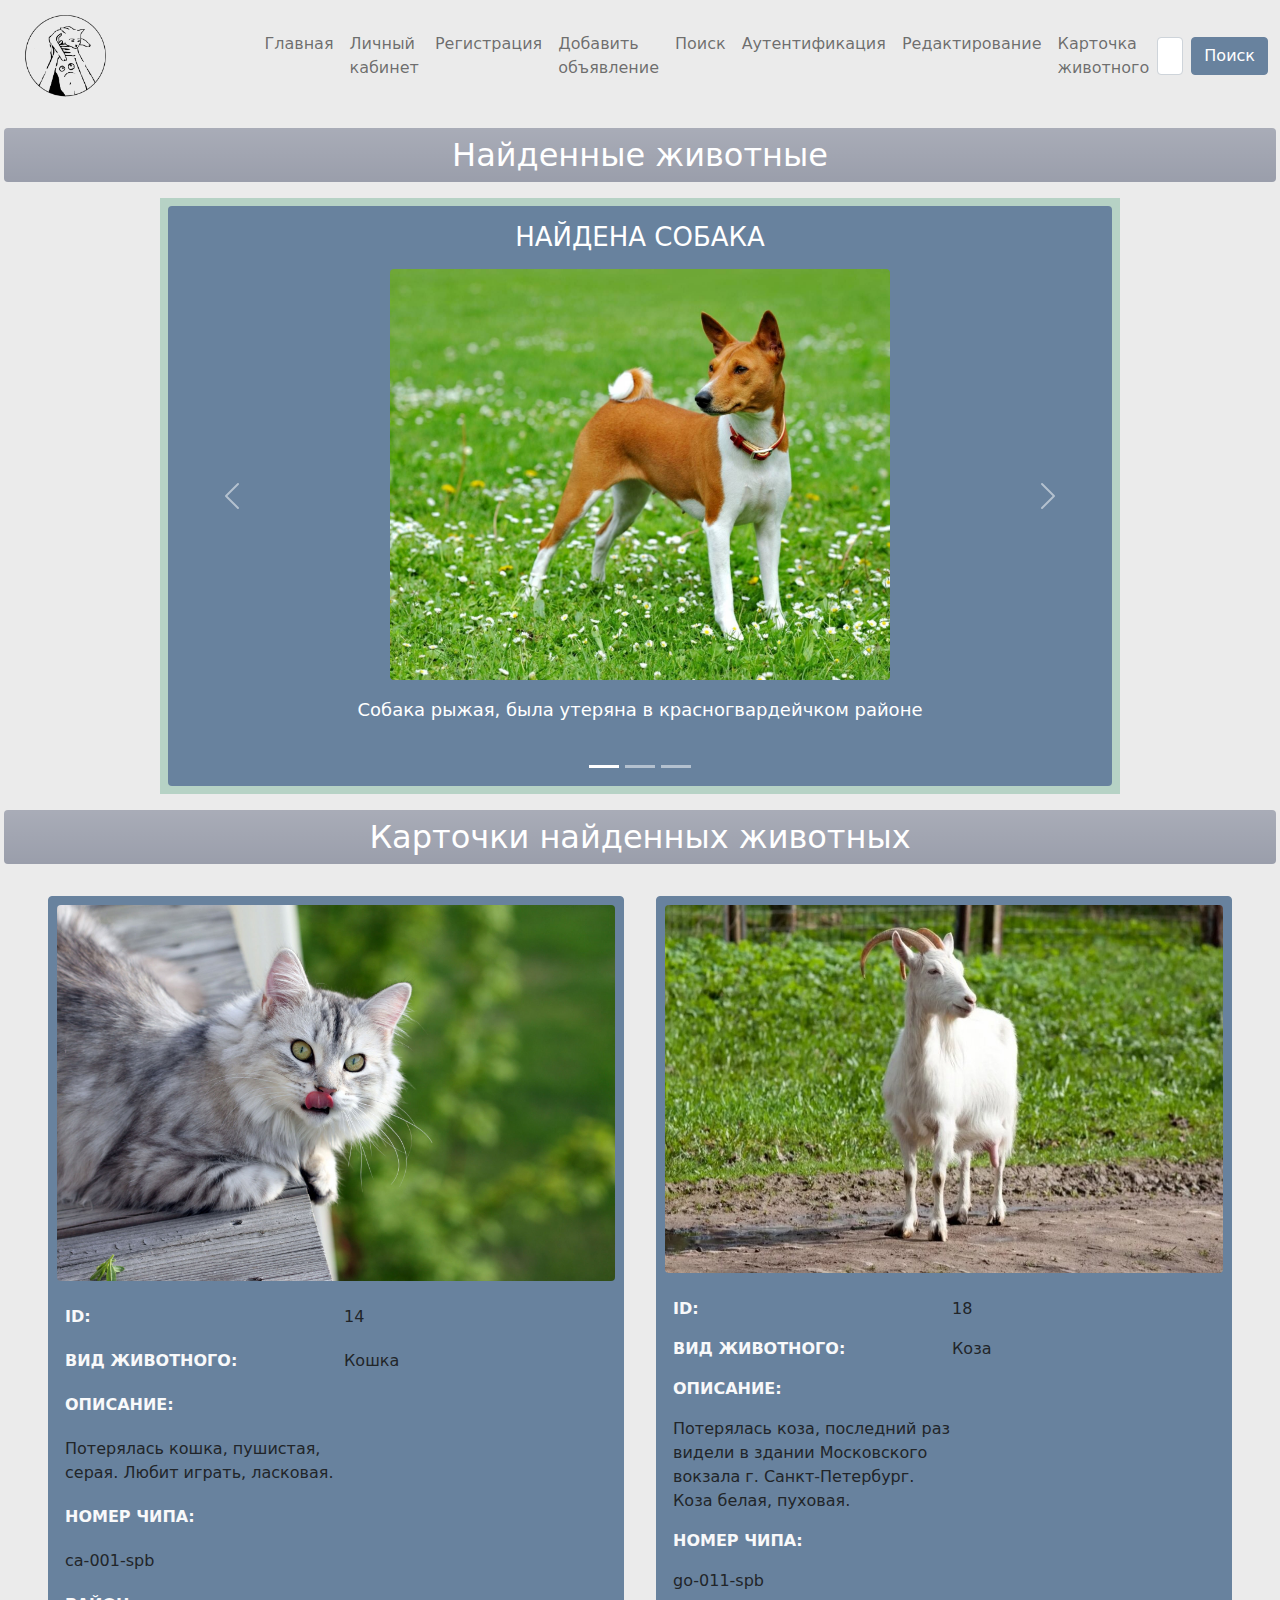
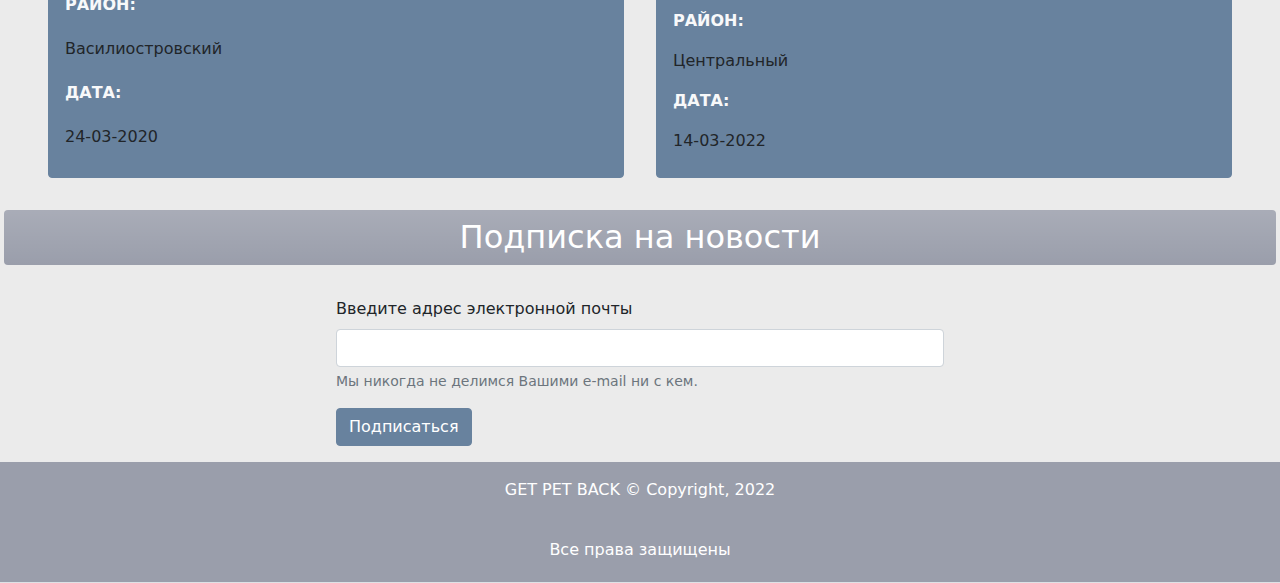
==== index.html @ 8bd8fae9 "V2" ====
<!doctype html>
<html lang="ru">
<head>
  <!-- Обязательные метатеги -->
  <meta charset="utf-8">
  <meta name="viewport" content="width=device-width, initial-scale=1">

  <!-- Bootstrap CSS -->
  <!--<link href="https://cdn.jsdelivr.net/npm/bootstrap@5.1.3/dist/css/bootstrap.min.css" rel="stylesheet" integrity="sha384-1BmE4kWBq78iYhFldvKuhfTAU6auU8tT94WrHftjDbrCEXSU1oBoqyl2QvZ6jIW3" crossorigin="anonymous">-->
  <link href="css/bootstrap.min.css" rel="stylesheet">
  <title>GET PET BACK</title>
</head>
<body style="background-color: #ebebeb">
<header>
  <nav class="navbar navbar-expand-lg navbar-light bg-">
    <div class="container-fluid">
      <a class="navbar-brand" href="index.html"><img src="image/logo1.png" class="w-50 rounded-3" alt="logo"></a>
      <button class="navbar-toggler" type="button" data-bs-toggle="collapse" data-bs-target="#navbarSupportedContent" aria-controls="navbarSupportedContent" aria-expanded="false" aria-label="Toggle navigation">
        <span class="navbar-toggler-icon"></span>
      </button>
      <div class="collapse navbar-collapse" id="navbarSupportedContent">
        <ul class="navbar-nav me-auto mb-2 mb-lg-0">
          <li class="nav-item">
            <a class="nav-link" aria-current="page" href="index.html">Главная</a>
          </li>
          <li class="nav-item">
            <a class="nav-link" href="html/profile.html">Личный кабинет</a>
          </li>
          <li class="nav-item">
            <a class="nav-link" href="html/registration.html">Регистрация</a>
          </li>
          <li class="nav-item">
            <a class="nav-link" href="html/add_pet.html">Добавить объявление</a>
          </li>
<!--          <li class="nav-item">-->
<!--            <a class="nav-link" href="html/search.html">Поиск по объявлениям</a>-->
<!--          </li>-->
          <li class="nav-item">
            <a class="nav-link" href="html/search.html">Поиск</a>
          </li>
          <li class="nav-item">
            <a class="nav-link" href="html/auth.html">Аутентификация</a>
          </li>
          <li class="nav-item">
            <a class="nav-link" href="html/edit_pet.html">Редактирование</a>
          </li>
          <li class="nav-item">
            <a class="nav-link" href="html/pet.html">Карточка животного</a>
          </li>
        </ul>
        <form class="d-flex">
          <input class="form-control me-2" type="search" list="pets" placeholder="Поиск" aria-label="Search">
          <button class="btn btn-primary" style="background-color:#68829E; border-color:#68829E;" onclick="">Поиск</button>
          <datalist id="pets">
            <option value="Кошка"/>
            <option value="Собака"/>
            <option value="Корова"/>
            <option value="Крокодил"/>
          </datalist>
        </form>
      </div>
    </div>
  </nav>
</header>

<main style="min-height: 70vh;">
  <h2 class="text-center text-white bg-gradient my-3 mx-1 p-2 rounded" style="background-color:#9A9EAB;">Найденные животные</h2>
  <div id="carouselExampleIndicators" class="carousel slide m-auto bg-success bg-opacity-25 w-75 p-2" data-bs-ride="carousel" style="min-height: 400px;">
    <div class="carousel-indicators">
      <button type="button" data-bs-target="#carouselExampleIndicators" data-bs-slide-to="0" class="active" aria-current="true" aria-label="Slide 1"></button>
      <button type="button" data-bs-target="#carouselExampleIndicators" data-bs-slide-to="1" aria-label="Slide 2"></button>
      <button type="button" data-bs-target="#carouselExampleIndicators" data-bs-slide-to="2" aria-label="Slide 3"></button>
    </div>
    <div class="carousel-inner">
      <div class="carousel-item active p-3 rounded" style="background-color:#68829E;height:580px;">
        <h2 class="text-center text-uppercase text-white mb-3" style="font-size: 26px">Найдена собака</h2>
        <img src="image/pets/собака.jpg" class="rounded mx-auto d-block w-100 h-auto" alt="Собака" style="max-width:500px;">
        <p class="text-center text-white mt-3" style="font-size: 18px;">Собака рыжая, была утеряна в красногвардейчком районе</p>
      </div>
      <div class="carousel-item p-3 rounded" style="background-color: #68829E;height:580px;">
        <h2 class="text-center text-uppercase text-white mb-3">Найдена мышь</h2>
        <img src="image/pets/мышь.jpg" class="rounded mx-auto d-block w-100 h-auto" alt="Мышь" style="max-width:500px">
        <p class="text-center text-white mt-3" style="font-size: 18px;">Мышь серая, была утеряна в центральном районе</p>
      </div>
      <div class="carousel-item p-3 rounded" style="background-color: #68829E;height:580px;">
        <h2 class="text-center text-uppercase text-white mb-3">Найдена горила</h2>
        <img src="image/pets/горилла.jpg" class="rounded mx-auto d-block w-100 h-auto"  alt="Горилла" style="max-width:500px">
        <p class="text-center text-white mt-3" style="font-size: 18px;">Горилла, была утеряна в красногвардейчком райне районе</p>
      </div>
    </div>
    <button class="carousel-control-prev" type="button" data-bs-target="#carouselExampleIndicators"  data-bs-slide="prev">
      <span class="carousel-control-prev-icon" aria-hidden="true"></span>
      <span class="visually-hidden">Предыдущий</span>
    </button>
    <button class="carousel-control-next" type="button" data-bs-target="#carouselExampleIndicators"  data-bs-slide="next">
      <span class="carousel-control-next-icon" aria-hidden="true"></span>
      <span class="visually-hidden">Следующий</span>
    </button>
  </div>

  <h2 class="text-center text-white bg-gradient my-3 mx-1 p-2 rounded" style="background-color:#9A9EAB;">Карточки найденных животных</h2>
  <div class="d-flex flex-row flex-wrap justify-content-center">
    <div class="d-flex flex-row flex-wrap border rounded m-3 p-2" style="min-width: 300px; width: 45%;border: 1px solid #68829e!important;background-color:#68829e">
      <img src="image/pets/кошка.jpg" class="rounded mx-auto d-block w-100 mb-4" alt="рисунок животного">
      <p class="text-uppercase fw-bold w-50 px-2 text-light" style="min-width: 250px;">id:</p>
      <p class="w-50 px-2" style="min-width: 250px;">14</p>

      <p class="text-uppercase fw-bold w-50 px-2 text-light" style="min-width: 250px;">Вид животного:</p>
      <p class="w-50 px-2" style="min-width: 250px;"> Кошка</p>

      <p class="text-uppercase fw-bold w-50 px-2 text-light" style="min-width: 300px;">Описание:</p>
      <p class="w-50 px-2" style="min-width: 300px;">Потерялась кошка, пушистая, серая. Любит играть, ласковая.</p>

      <p class="text-uppercase fw-bold w-50 px-2 text-light" style="min-width: 300px;">Номер чипа:</p>
      <p class="w-50 px-2" style="min-width: 300px;">ca-001-spb</p>

      <p class="text-uppercase fw-bold w-50 px-2 text-light" style="min-width: 300px;">Район:</p>
      <p class="w-50 px-2" style="min-width: 300px;">Василиостровский</p>

      <p class="text-uppercase fw-bold w-50 px-2 text-light" style="min-width: 300px;">Дата:</p>
      <p class="w-50 px-2" style="min-width: 300px;">24-03-2020</p>
    </div>

    <div class="d-flex flex-row flex-wrap border rounded m-3 p-2" style="min-width: 300px; width: 45%;border: 1px solid #68829e!important;background-color:#68829e">
      <img src="image/pets/коза.jpeg" class="rounded mx-auto d-block w-100 mb-4" alt="рисунок животного">
      <p class="text-uppercase fw-bold w-50 px-2 text-light" style="min-width: 250px;">id:</p>
      <p class="w-50 px-2" style="min-width: 250px;">18</p>

      <p class="text-uppercase fw-bold w-50 px-2 text-light" style="min-width: 250px;">Вид животного:</p>
      <p class="w-50 px-2" style="min-width: 250px;"> Коза</p>

      <p class="text-uppercase fw-bold w-50 px-2 text-light" style="min-width: 300px;">Описание:</p>
      <p class="w-50 px-2" style="min-width: 300px;">Потерялась коза, последний раз видели в здании Московского вокзала
        г. Санкт-Петербург. Коза белая, пуховая.</p>

      <p class="text-uppercase fw-bold w-50 px-2 text-light" style="min-width: 300px;">Номер чипа:</p>
      <p class="w-50 px-2" style="min-width: 300px;">go-011-spb</p>

      <p class="text-uppercase fw-bold w-50 px-2 text-light" style="min-width: 300px;">Район:</p>
      <p class="w-50 px-2" style="min-width: 300px;">Центральный</p>

      <p class="text-uppercase fw-bold w-50 px-2 text-light" style="min-width: 300px;">Дата:</p>
      <p class="w-50 px-2" style="min-width: 300px;">14-03-2022</p>
    </div>
  </div>

  <h2 class="text-center text-white bg-gradient my-3 mx-1 p-2 rounded" style="background-color:#9A9EAB;">Подписка на новости</h2>
  <form class="w-50 m-auto p-3" style="min-width: 300px;">
    <div class="mb-3">
      <label for="exampleInputEmail1" class="form-label">Введите адрес электронной почты</label>
      <input type="email" class="form-control" id="exampleInputEmail1" aria-describedby="emailHelp">
      <div id="emailHelp" class="form-text">Мы никогда не делимся Вашими e-mail ни с кем.</div>
    </div>

    <button type="submit" class="btn btn-primary" style="background-color: #68829E;border-color: #68829E">Подписаться</button>
  </form>
</main>

<footer class="border-bottom" style="background-color: #9A9EAB;">
  <p class="text-center text-white p-3">GET PET BACK © Copyright, 2022</p>
  <p class="text-center text-white p-1">Все права защищены</p>
</footer>

<!-- Дополнительный JavaScript; выберите один из двух! -->

<!-- Вариант 1: Bootstrap в связке с Popper -->
<!--<script src="https://cdn.jsdelivr.net/npm/bootstrap@5.1.3/dist/js/bootstrap.bundle.min.js" integrity="sha384-ka7Sk0Gln4gmtz2MlQnikT1wXgYsOg+OMhuP+IlRH9sENBO0LRn5q+8nbTov4+1p" crossorigin="anonymous"></script>-->
<script src="js/bootstrap.bundle.min.js"></script>
</body>
</html>
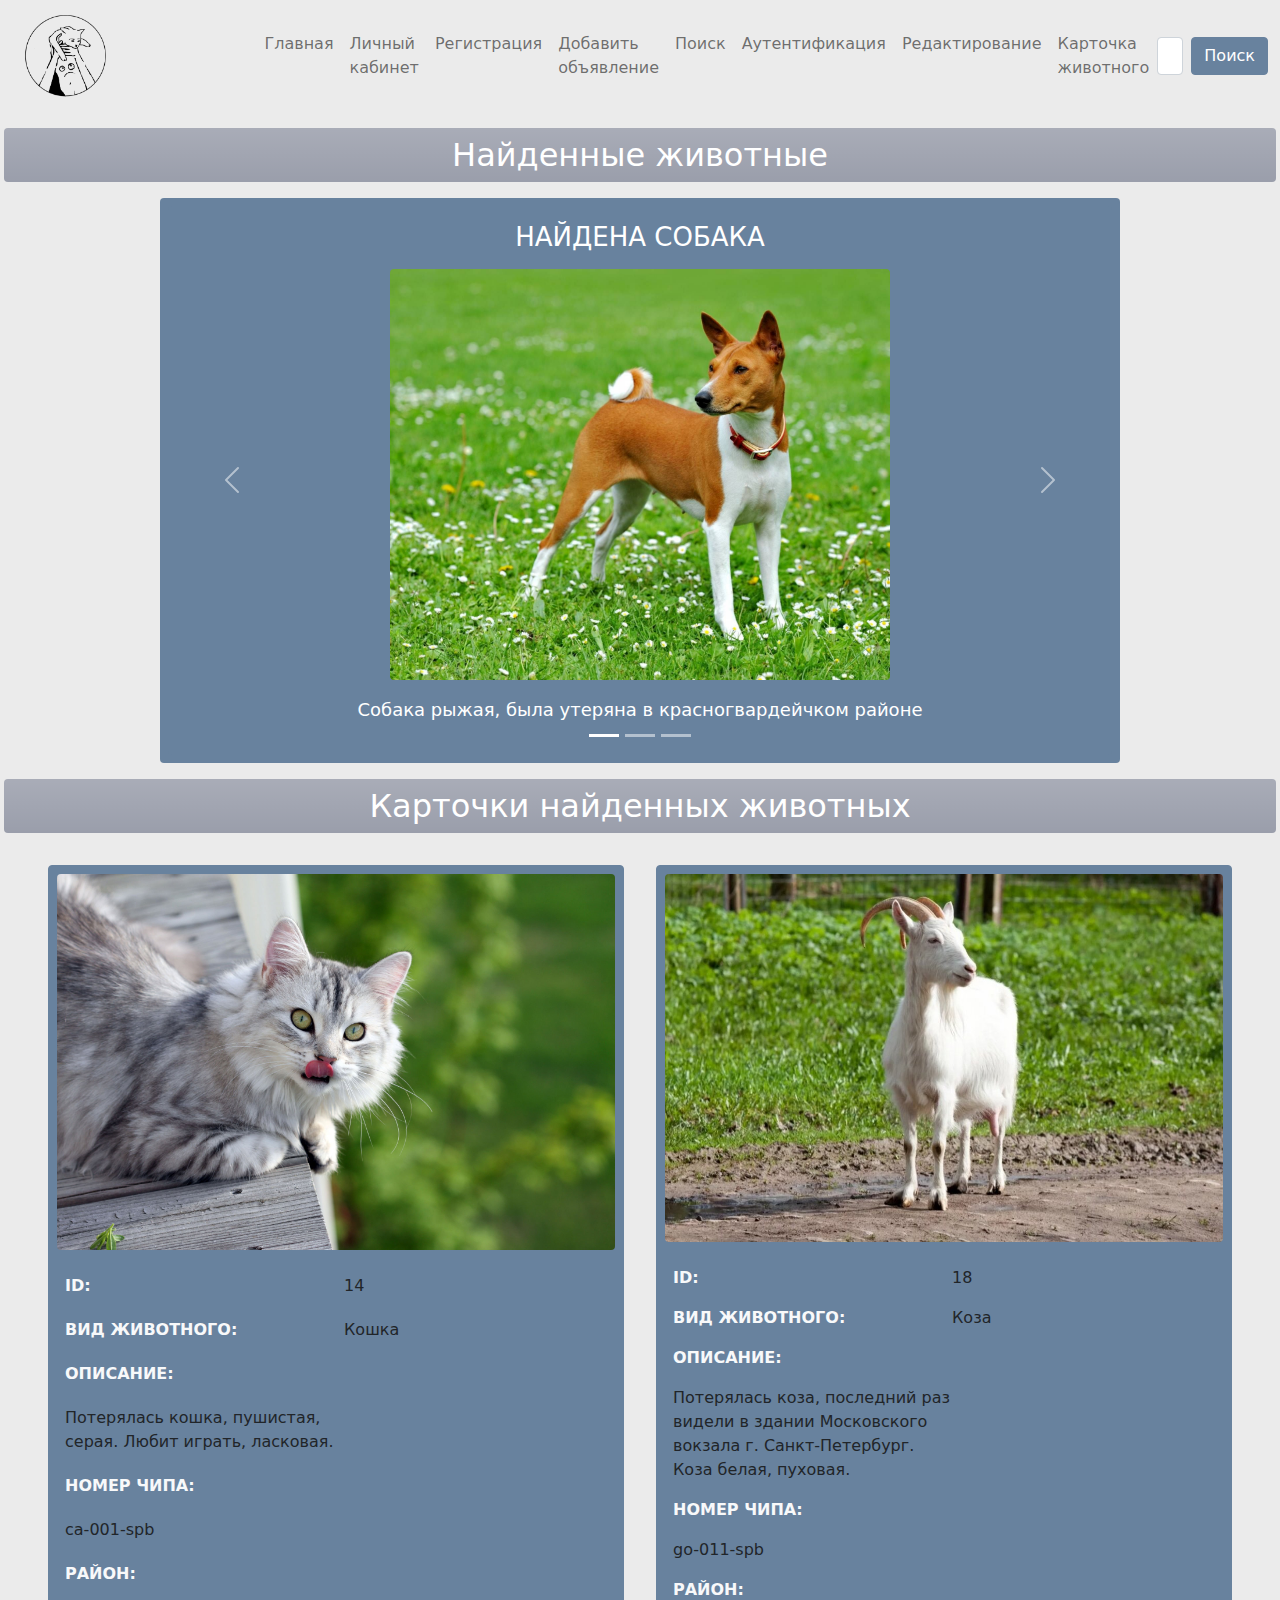
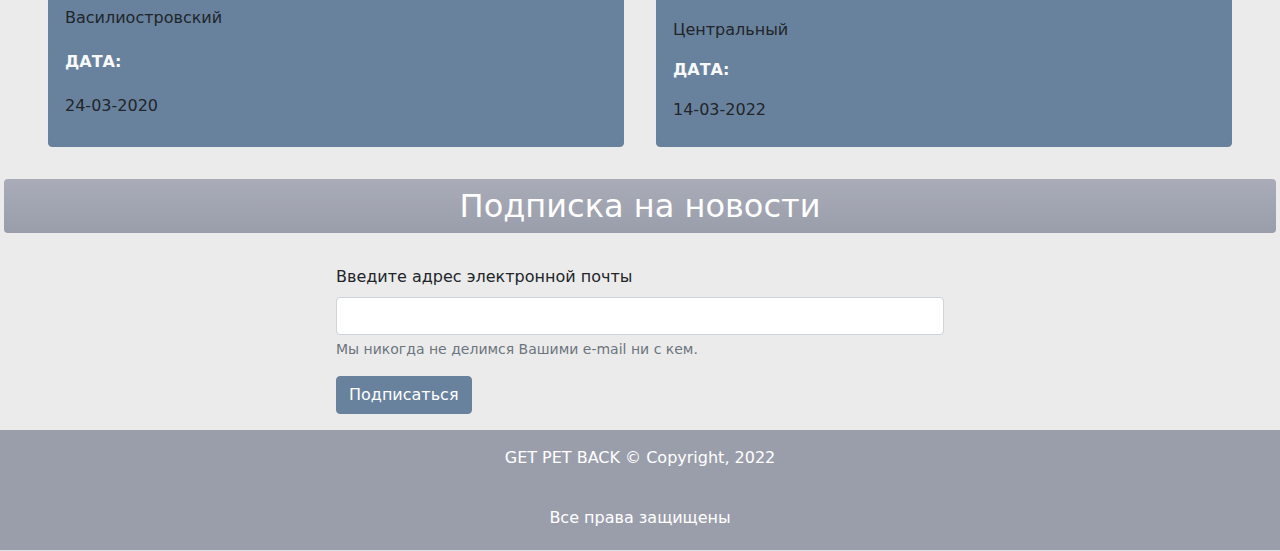
==== commit 48236f4b: "V2" ====
--- a/index.html
+++ b/index.html
@@ -65,24 +65,24 @@
 
 <main style="min-height: 70vh;">
   <h2 class="text-center text-white bg-gradient my-3 mx-1 p-2 rounded" style="background-color:#9A9EAB;">Найденные животные</h2>
-  <div id="carouselExampleIndicators" class="carousel slide m-auto bg-success bg-opacity-25 w-75 p-2" data-bs-ride="carousel" style="min-height: 400px;">
+  <div id="carouselExampleIndicators" class="carousel slide m-auto rounded bg-opacity-25 w-75 p-2" data-bs-ride="carousel" style="min-height: 400px;background-color:#68829E;">
     <div class="carousel-indicators">
       <button type="button" data-bs-target="#carouselExampleIndicators" data-bs-slide-to="0" class="active" aria-current="true" aria-label="Slide 1"></button>
       <button type="button" data-bs-target="#carouselExampleIndicators" data-bs-slide-to="1" aria-label="Slide 2"></button>
       <button type="button" data-bs-target="#carouselExampleIndicators" data-bs-slide-to="2" aria-label="Slide 3"></button>
     </div>
     <div class="carousel-inner">
-      <div class="carousel-item active p-3 rounded" style="background-color:#68829E;height:580px;">
+      <div class="carousel-item active p-3 rounded" style="background-color:#68829E;max-height:580px;">
         <h2 class="text-center text-uppercase text-white mb-3" style="font-size: 26px">Найдена собака</h2>
         <img src="image/pets/собака.jpg" class="rounded mx-auto d-block w-100 h-auto" alt="Собака" style="max-width:500px;">
         <p class="text-center text-white mt-3" style="font-size: 18px;">Собака рыжая, была утеряна в красногвардейчком районе</p>
       </div>
-      <div class="carousel-item p-3 rounded" style="background-color: #68829E;height:580px;">
+      <div class="carousel-item p-3 rounded" style="background-color: #68829E;max-height:580px;">
         <h2 class="text-center text-uppercase text-white mb-3">Найдена мышь</h2>
         <img src="image/pets/мышь.jpg" class="rounded mx-auto d-block w-100 h-auto" alt="Мышь" style="max-width:500px">
         <p class="text-center text-white mt-3" style="font-size: 18px;">Мышь серая, была утеряна в центральном районе</p>
       </div>
-      <div class="carousel-item p-3 rounded" style="background-color: #68829E;height:580px;">
+      <div class="carousel-item p-3 rounded" style="background-color: #68829E;max-height:580px;">
         <h2 class="text-center text-uppercase text-white mb-3">Найдена горила</h2>
         <img src="image/pets/горилла.jpg" class="rounded mx-auto d-block w-100 h-auto"  alt="Горилла" style="max-width:500px">
         <p class="text-center text-white mt-3" style="font-size: 18px;">Горилла, была утеряна в красногвардейчком райне районе</p>
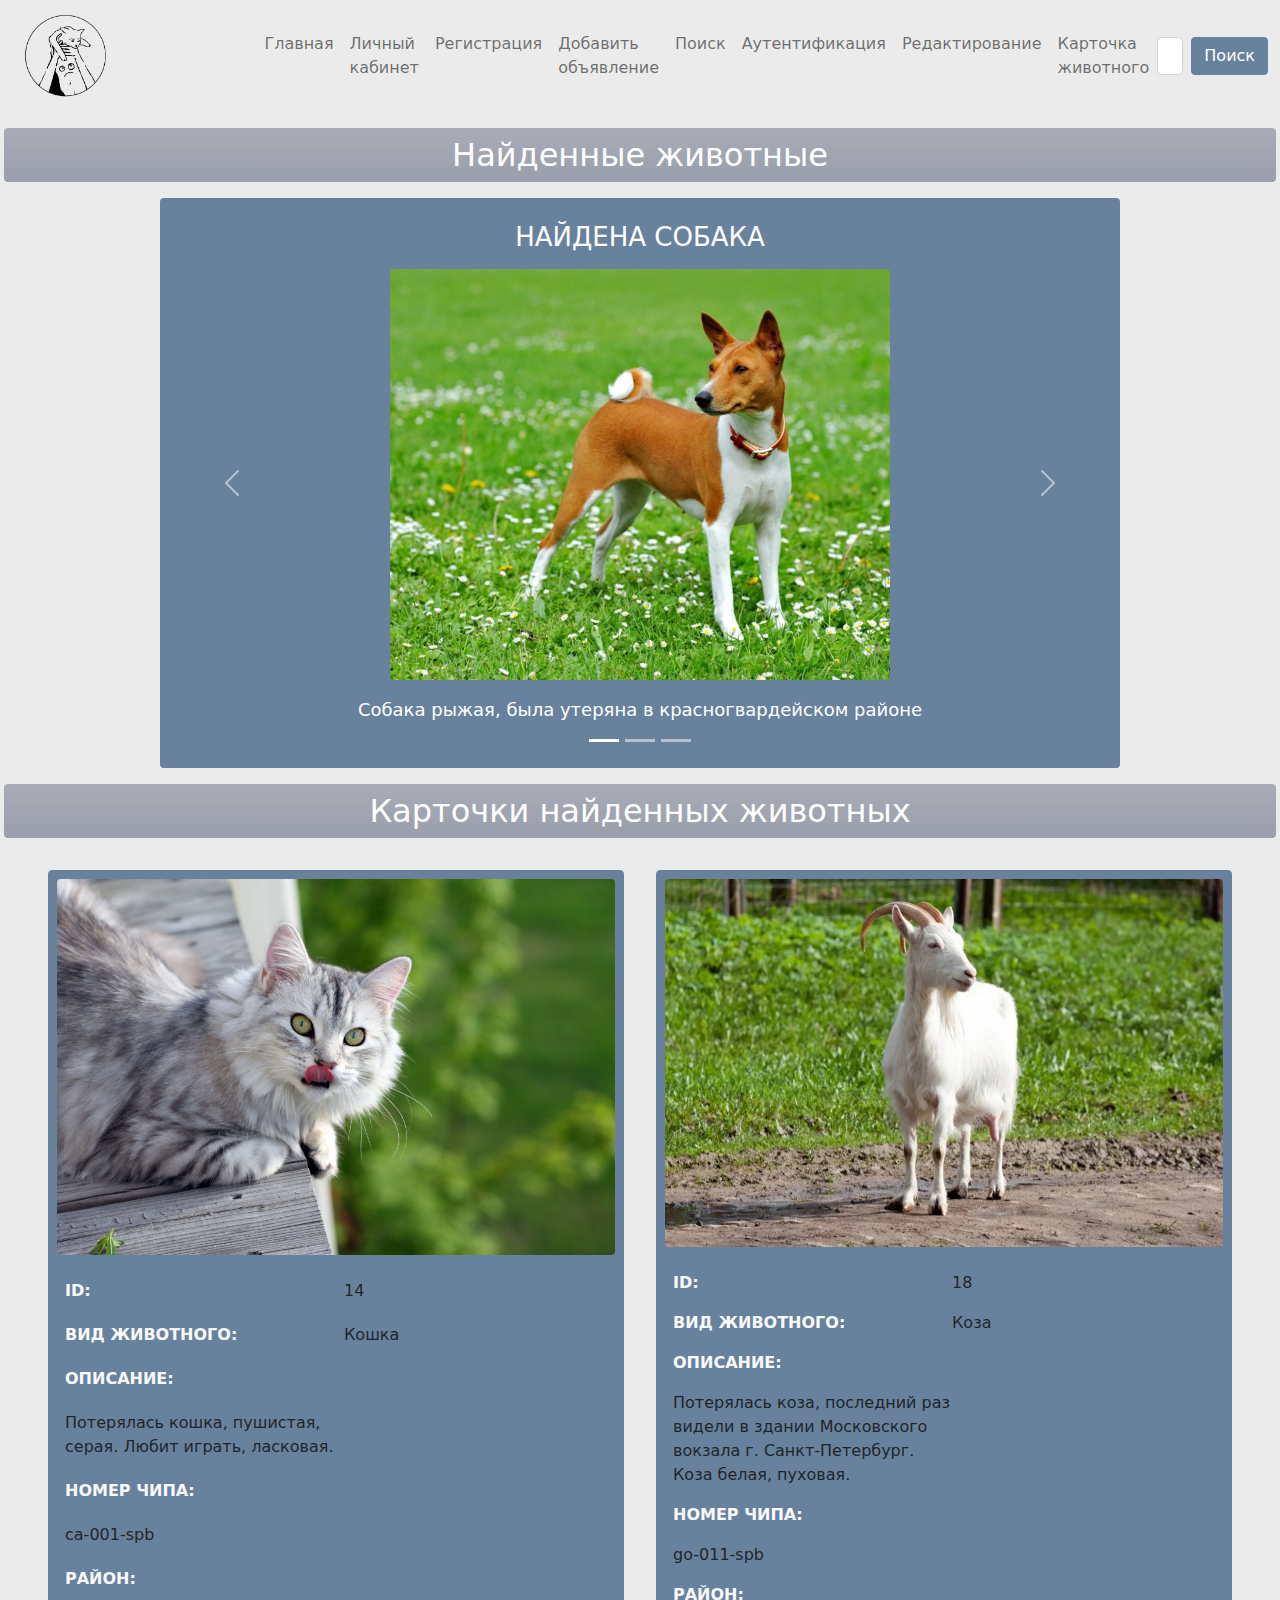
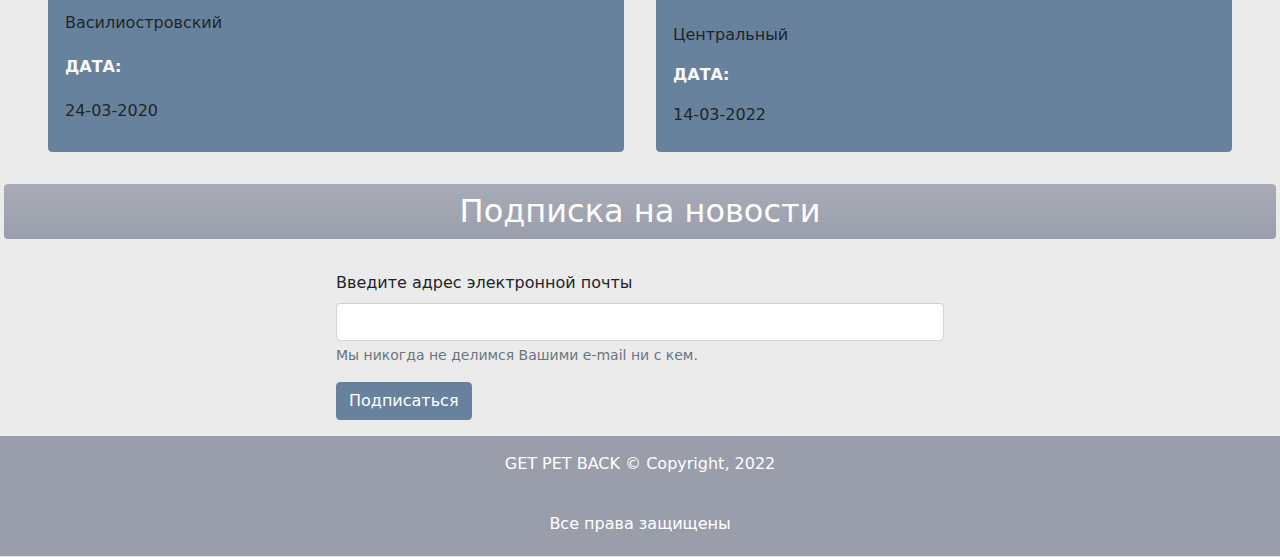
==== commit fd75ff4f: "V2" ====
--- a/index.html
+++ b/index.html
@@ -65,17 +65,17 @@
 
 <main style="min-height: 70vh;">
   <h2 class="text-center text-white bg-gradient my-3 mx-1 p-2 rounded" style="background-color:#9A9EAB;">Найденные животные</h2>
-  <div id="carouselExampleIndicators" class="carousel slide m-auto rounded bg-opacity-25 w-75 p-2" data-bs-ride="carousel" style="min-height: 400px;background-color:#68829E;">
+  <div id="carouselExampleIndicators" class="carousel slide m-auto rounded bg-opacity-25 w-75 p-2" data-bs-ride="carousel" style="height: 570px; min-height: 400px;background-color:#68829E;">
     <div class="carousel-indicators">
       <button type="button" data-bs-target="#carouselExampleIndicators" data-bs-slide-to="0" class="active" aria-current="true" aria-label="Slide 1"></button>
       <button type="button" data-bs-target="#carouselExampleIndicators" data-bs-slide-to="1" aria-label="Slide 2"></button>
       <button type="button" data-bs-target="#carouselExampleIndicators" data-bs-slide-to="2" aria-label="Slide 3"></button>
     </div>
     <div class="carousel-inner">
-      <div class="carousel-item active p-3 rounded" style="background-color:#68829E;max-height:580px;">
+      <div class="carousel-item active p-3 rounded" style="background-color:#68829E;max-height:520px;">
         <h2 class="text-center text-uppercase text-white mb-3" style="font-size: 26px">Найдена собака</h2>
         <img src="image/pets/собака.jpg" class="rounded mx-auto d-block w-100 h-auto" alt="Собака" style="max-width:500px;">
-        <p class="text-center text-white mt-3" style="font-size: 18px;">Собака рыжая, была утеряна в красногвардейчком районе</p>
+        <p class="text-center text-white mt-3" style="font-size: 18px;">Собака рыжая, была утеряна в красногвардейском районе</p>
       </div>
       <div class="carousel-item p-3 rounded" style="background-color: #68829E;max-height:580px;">
         <h2 class="text-center text-uppercase text-white mb-3">Найдена мышь</h2>
@@ -85,7 +85,7 @@
       <div class="carousel-item p-3 rounded" style="background-color: #68829E;max-height:580px;">
         <h2 class="text-center text-uppercase text-white mb-3">Найдена горила</h2>
         <img src="image/pets/горилла.jpg" class="rounded mx-auto d-block w-100 h-auto"  alt="Горилла" style="max-width:500px">
-        <p class="text-center text-white mt-3" style="font-size: 18px;">Горилла, была утеряна в красногвардейчком райне районе</p>
+        <p class="text-center text-white mt-3" style="font-size: 18px;">Горилла, была утеряна в красногвардейском райне районе</p>
       </div>
     </div>
     <button class="carousel-control-prev" type="button" data-bs-target="#carouselExampleIndicators"  data-bs-slide="prev">
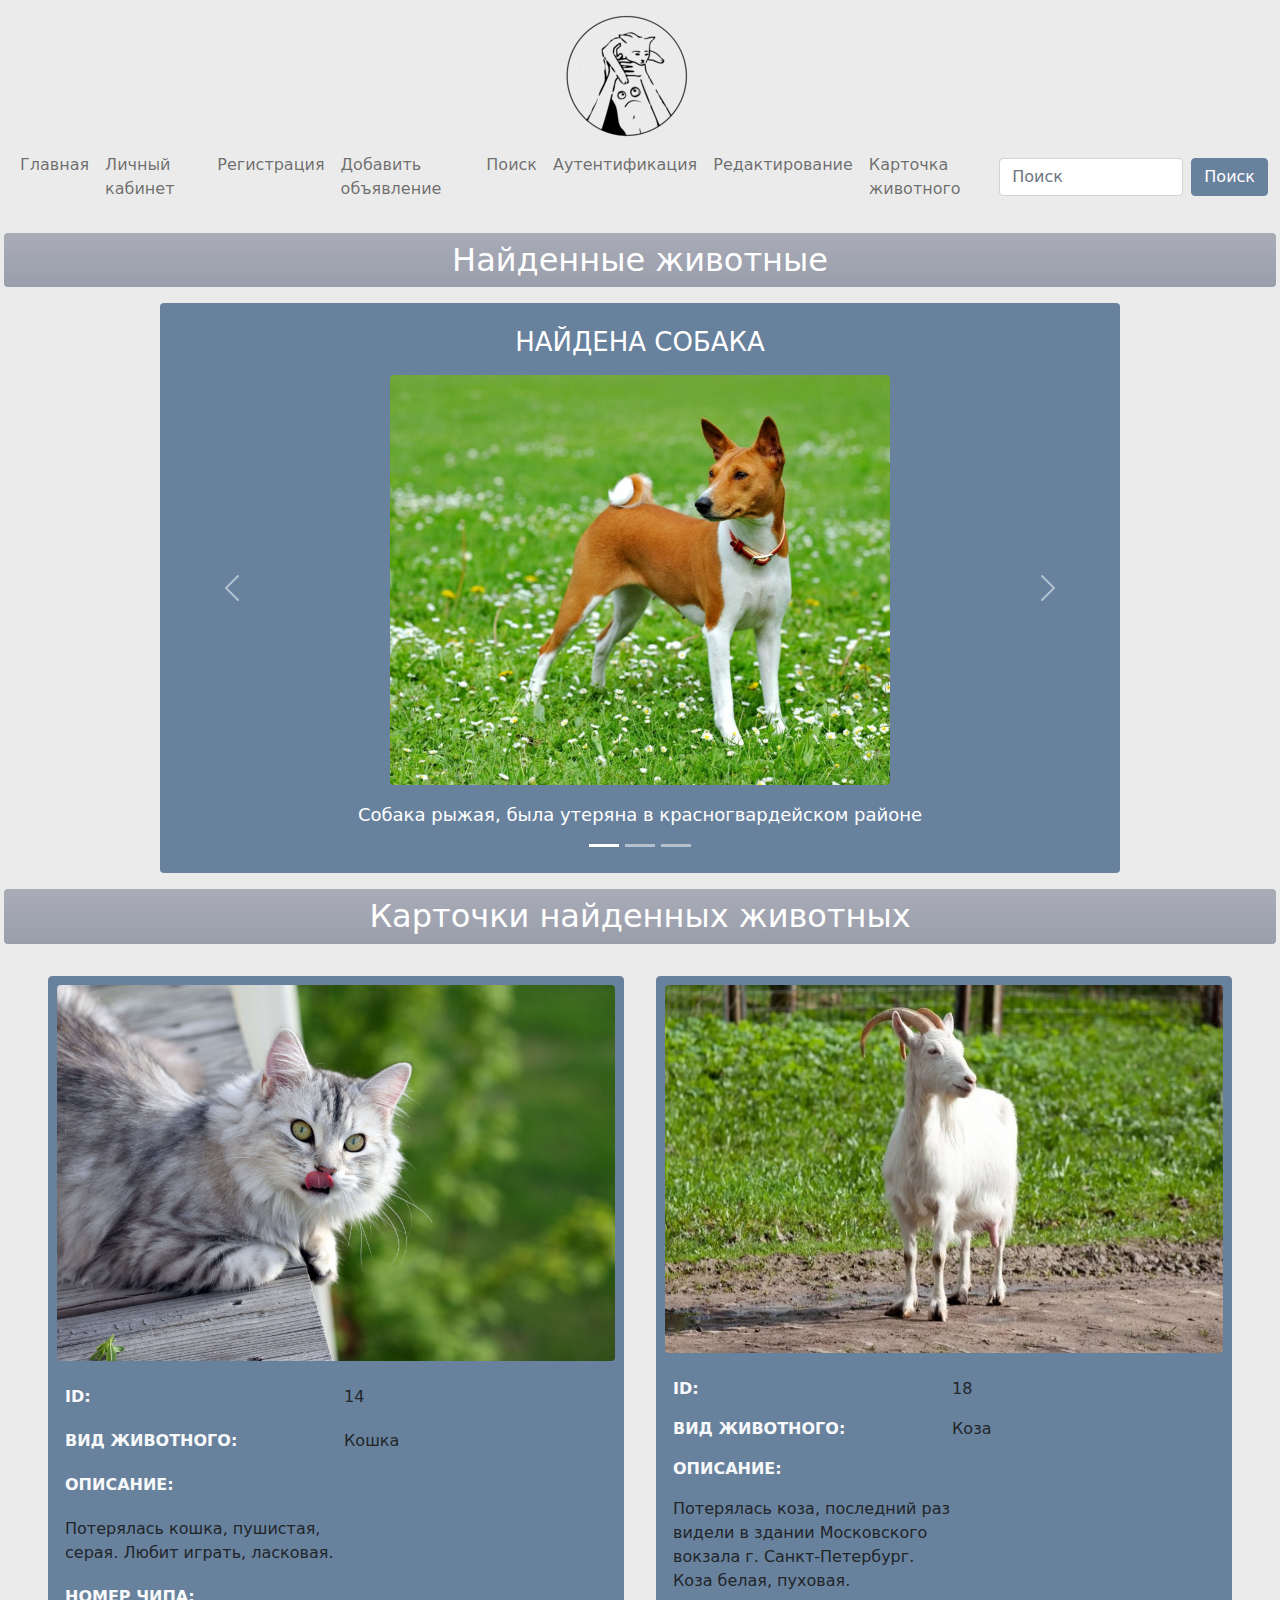
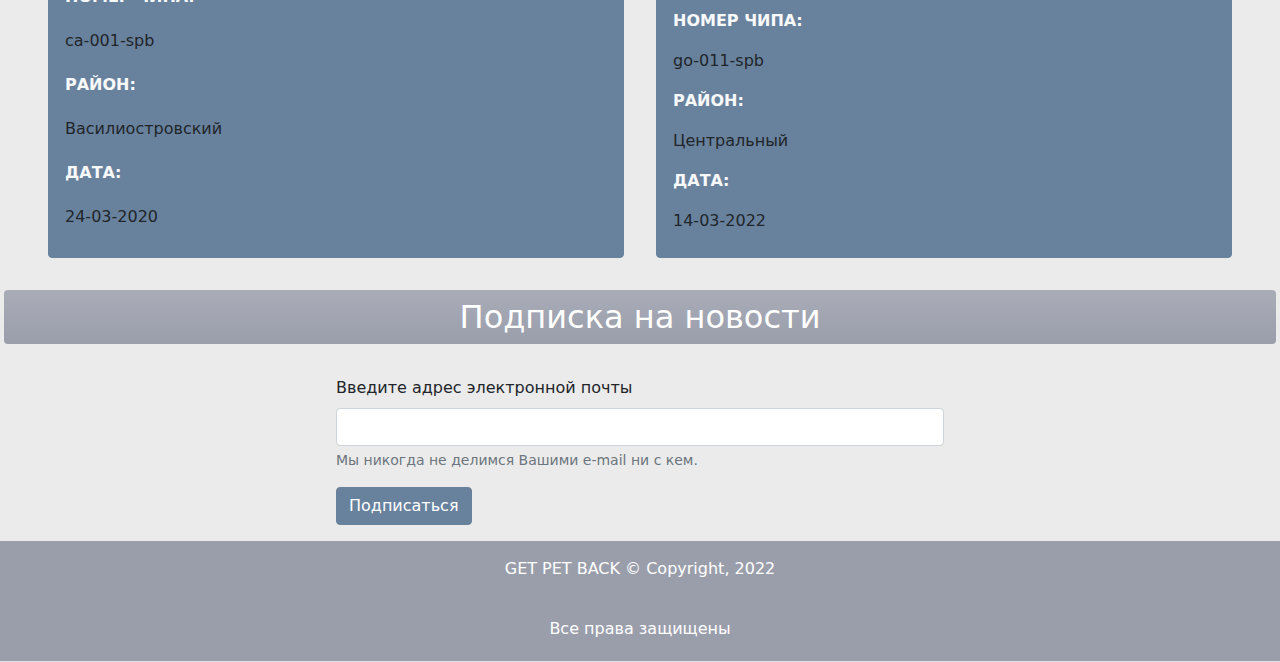
==== commit 2bdec93b: "V2" ====
--- a/index.html
+++ b/index.html
@@ -14,7 +14,7 @@
 <header>
   <nav class="navbar navbar-expand-lg navbar-light bg-">
     <div class="container-fluid">
-      <a class="navbar-brand" href="index.html"><img src="image/logo1.png" class="w-50 rounded-3" alt="logo"></a>
+      <a class="navbar-brand" href="index.html"><img src="image/log.png" class="w-100 rounded-3" alt="logo"></a>
       <button class="navbar-toggler" type="button" data-bs-toggle="collapse" data-bs-target="#navbarSupportedContent" aria-controls="navbarSupportedContent" aria-expanded="false" aria-label="Toggle navigation">
         <span class="navbar-toggler-icon"></span>
       </button>
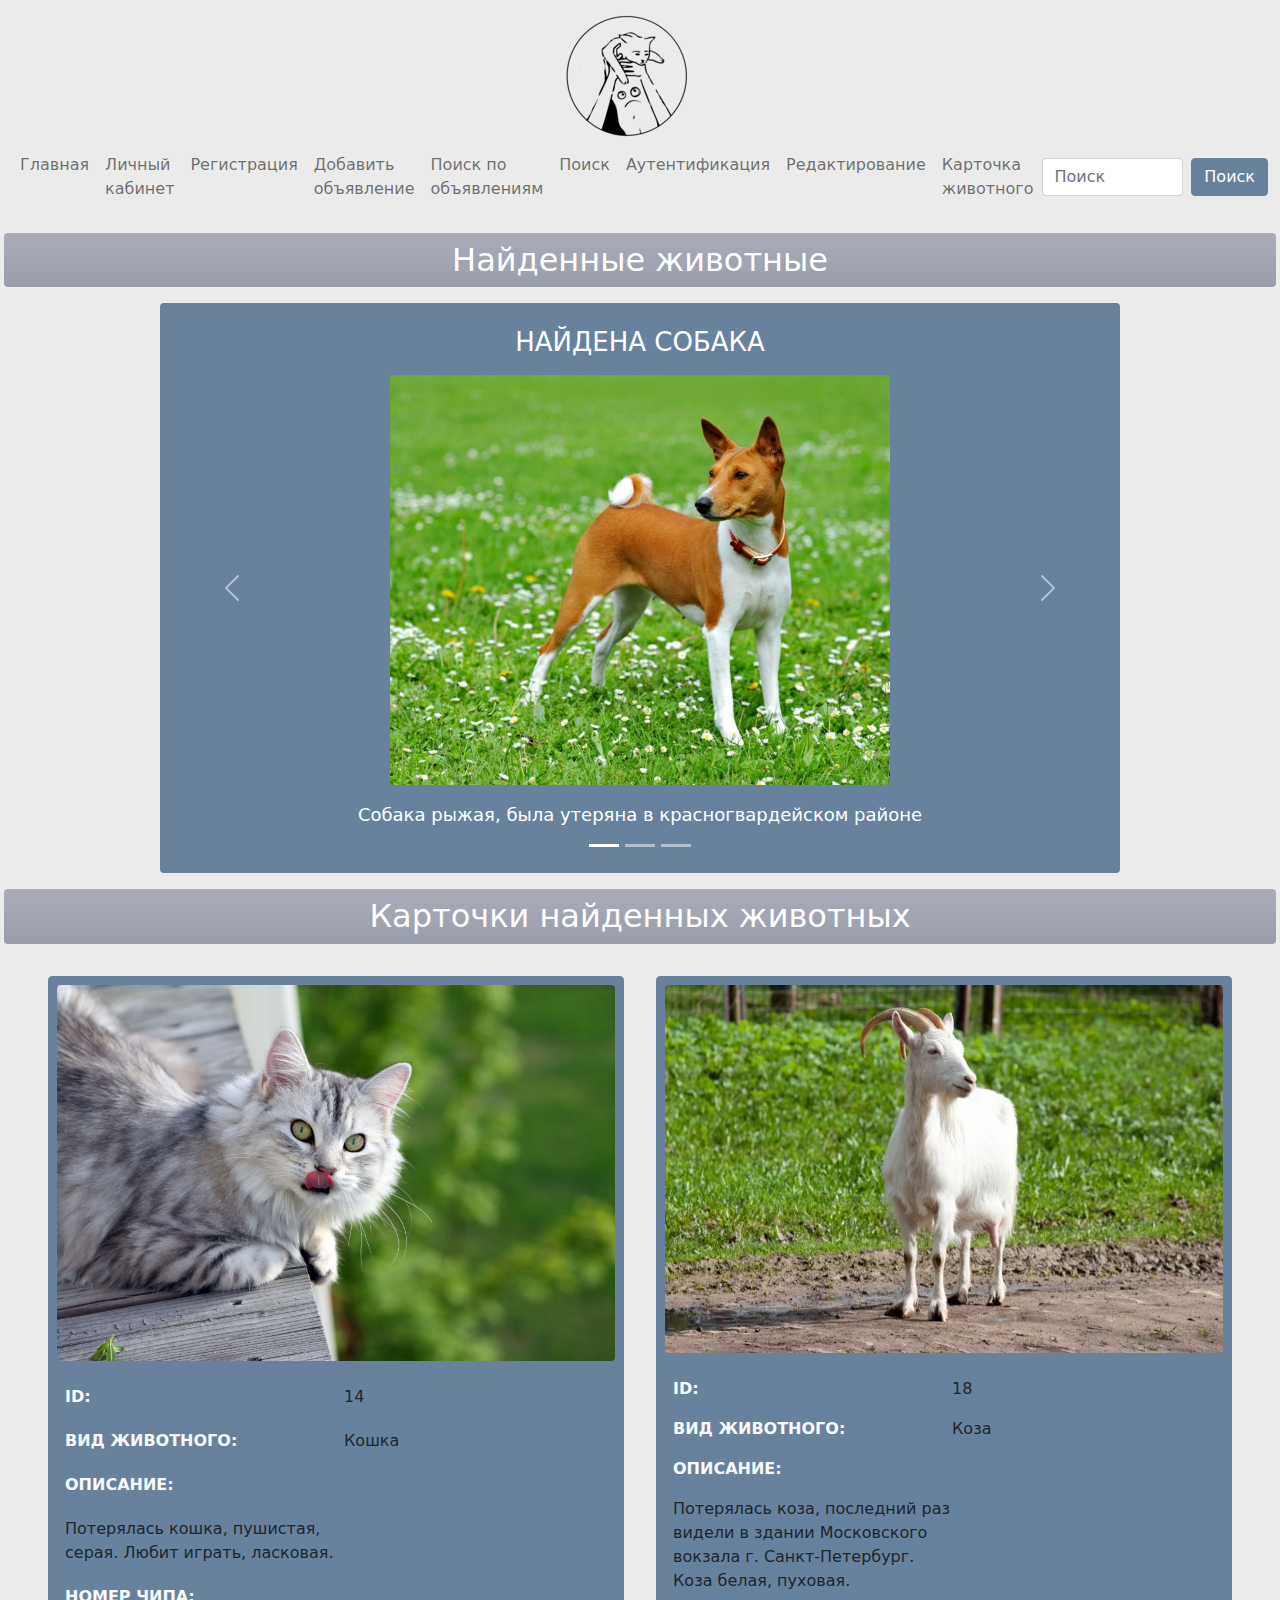
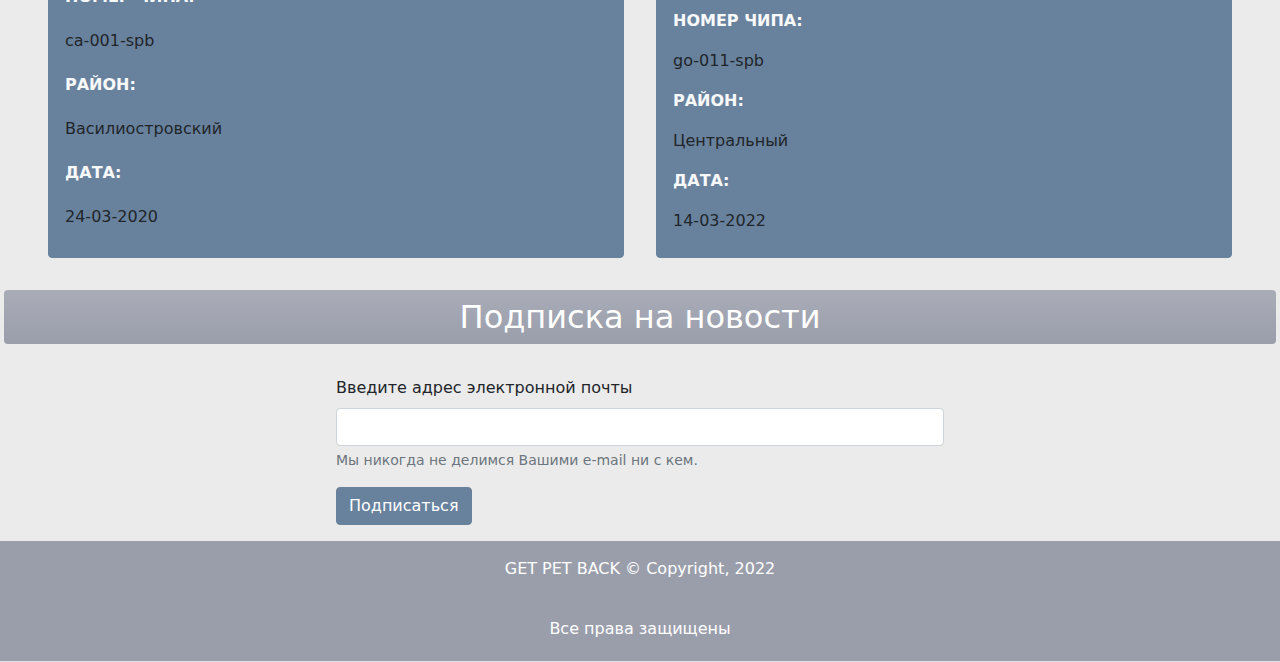
==== commit 94287818: "V2" ====
--- a/index.html
+++ b/index.html
@@ -32,11 +32,11 @@
           <li class="nav-item">
             <a class="nav-link" href="html/add_pet.html">Добавить объявление</a>
           </li>
-<!--          <li class="nav-item">-->
-<!--            <a class="nav-link" href="html/search.html">Поиск по объявлениям</a>-->
-<!--          </li>-->
           <li class="nav-item">
-            <a class="nav-link" href="html/search.html">Поиск</a>
+            <a class="nav-link" href="html/search.html">Поиск по объявлениям</a>
+          </li>
+          <li class="nav-item">
+            <a class="nav-link" href="html/orders.html">Поиск</a>
           </li>
           <li class="nav-item">
             <a class="nav-link" href="html/auth.html">Аутентификация</a>
